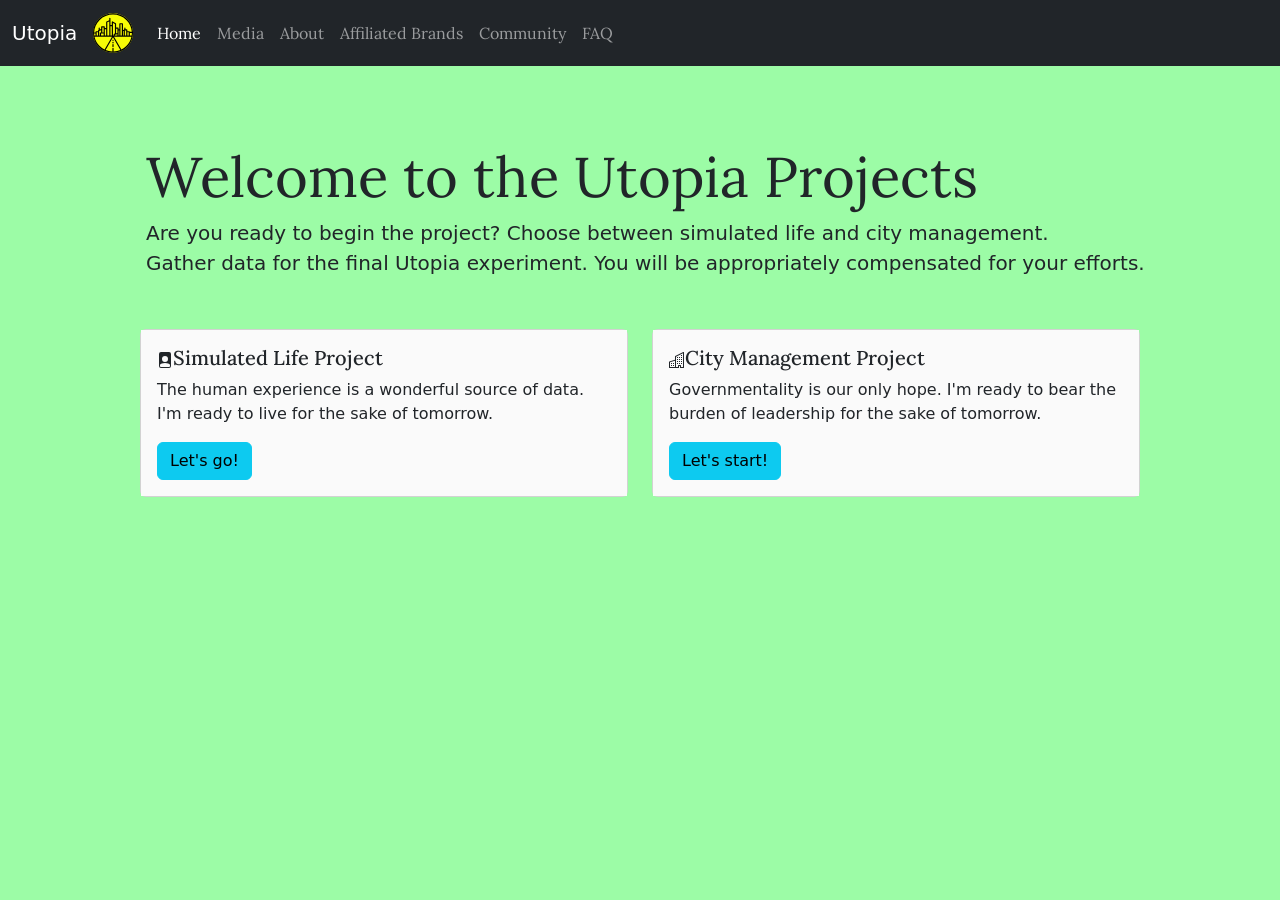
==== Home.html @ 171782ce "Initial commit" ====
<!doctype html>
<html lang="en">
  <head>
    <!-- Required meta tags -->
    <meta charset="utf-8">
    <meta name="viewport" content="width=device-width, initial-scale=1">

    <!-- Bootstrap CSS -->
    <link href="https://cdn.jsdelivr.net/npm/bootstrap@5.1.1/dist/css/bootstrap.min.css" rel="stylesheet" integrity="sha384-F3w7mX95PdgyTmZZMECAngseQB83DfGTowi0iMjiWaeVhAn4FJkqJByhZMI3AhiU" crossorigin="anonymous">

    <!--Custom Styles-->
    <link rel="stylesheet" type="text/css" href="hstyle.css">

    <!--Font-->
    <link rel="preconnect" href="https://fonts.googleapis.com">
    <link rel="preconnect" href="https://fonts.gstatic.com" crossorigin>
    <link href="https://fonts.googleapis.com/css2?family=Lora&display=swap" rel="stylesheet">

    <title>Utopia</title>
  </head>
  <body>
    <!--navbar-->
    <nav class="navbar navbar-expand-lg navbar-dark bg-dark">
        
        <div class="container-fluid">
            <!--Brand Name-->
          <a class="navbar-brand" href="#">Utopia</a>
          <!--Icon-->
        <a class="navbar-brand" href="#">
            <img src="Group 1.svg" alt=""  width="40" height="40">
          </a>
          <button class="navbar-toggler" type="button" data-bs-toggle="collapse" data-bs-target="#navbarNav" aria-controls="navbarNav" aria-expanded="false" aria-label="Toggle navigation">
            <span class="navbar-toggler-icon"></span>
          </button>
          <div class="collapse navbar-collapse" id="navbarNav">
            <ul class="navbar-nav">
                <li class="nav-item">
                    <a class="nav-link active" aria-current="page" href="Home.html">Home</a>
                </li>
              <li class="nav-item">
                    <a class="nav-link" href="#">Media</a>
                </li>
              <li class="nav-item">
                <a class="nav-link" href="About.html">About</a>
              </li>
              <li class="nav-item">
                <a class="nav-link" href="#">Affiliated Brands</a>
              </li>
              <li class="nav-item">
                <a class="nav-link" href="#">Community</a>
              </li>
              <li class="nav-item">
                <a class="nav-link" href="#">FAQ</a>
              </li>
            </ul>
          </div>
        </div>
      </nav> <!--END navbar code-->

      <!--Jumbotron-->
      <div class="jumbotron jumbotron-fluid">
          <div class="container">
              <h1 class="display-4">Welcome to the Utopia Projects</h1>
              <p class="lead">Are you ready to begin the project? Choose between simulated life and city management. <br> Gather data for the final Utopia experiment. You will be appropriately compensated for your efforts.</p>
          </div>
      </div><!--END jumbotron-->

      <!--Cards-->
      <div id="game-choice" class="row">
        <div class="col-sm-6">
          <div class="card">
            <div class="card-body">
              <h5 class="card-title"><svg xmlns="http://www.w3.org/2000/svg" width="16" height="16" fill="currentColor" class="bi bi-file-person-fill" viewBox="0 0 16 16">
                <path d="M12 0H4a2 2 0 0 0-2 2v12a2 2 0 0 0 2 2h8a2 2 0 0 0 2-2V2a2 2 0 0 0-2-2zm-1 7a3 3 0 1 1-6 0 3 3 0 0 1 6 0zm-3 4c2.623 0 4.146.826 5 1.755V14a1 1 0 0 1-1 1H4a1 1 0 0 1-1-1v-1.245C3.854 11.825 5.377 11 8 11z"/>
              </svg>Simulated Life Project</h5>
              <p class="card-text">The human experience is a wonderful source of data. I'm ready to live for the sake of tomorrow.</p>
              <a href="#" class="btn btn-info">Let's go!</a>
            </div>
          </div>
        </div>
        <div class="col-sm-6">
          <div class="card">
            <div class="card-body">
                
              <h5 class="card-title"><svg xmlns="http://www.w3.org/2000/svg" width="16" height="16" fill="currentColor" class="bi bi-building" viewBox="0 0 16 16">
                <path fill-rule="evenodd" d="M14.763.075A.5.5 0 0 1 15 .5v15a.5.5 0 0 1-.5.5h-3a.5.5 0 0 1-.5-.5V14h-1v1.5a.5.5 0 0 1-.5.5h-9a.5.5 0 0 1-.5-.5V10a.5.5 0 0 1 .342-.474L6 7.64V4.5a.5.5 0 0 1 .276-.447l8-4a.5.5 0 0 1 .487.022zM6 8.694 1 10.36V15h5V8.694zM7 15h2v-1.5a.5.5 0 0 1 .5-.5h2a.5.5 0 0 1 .5.5V15h2V1.309l-7 3.5V15z"/>
                <path d="M2 11h1v1H2v-1zm2 0h1v1H4v-1zm-2 2h1v1H2v-1zm2 0h1v1H4v-1zm4-4h1v1H8V9zm2 0h1v1h-1V9zm-2 2h1v1H8v-1zm2 0h1v1h-1v-1zm2-2h1v1h-1V9zm0 2h1v1h-1v-1zM8 7h1v1H8V7zm2 0h1v1h-1V7zm2 0h1v1h-1V7zM8 5h1v1H8V5zm2 0h1v1h-1V5zm2 0h1v1h-1V5zm0-2h1v1h-1V3z"/>
              </svg>City Management Project</h5>
              <p class="card-text">Governmentality is our only hope. I'm ready to bear the burden of leadership for the sake of tomorrow.</p>
              <a href="#" class="btn btn-info">Let's start!</a>
            </div>
          </div>
        </div>
      </div><!--END Cards-->

    

    <!-- Option 1: Bootstrap Bundle with Popper -->
    <script src="https://cdn.jsdelivr.net/npm/bootstrap@5.1.1/dist/js/bootstrap.bundle.min.js" integrity="sha384-/bQdsTh/da6pkI1MST/rWKFNjaCP5gBSY4sEBT38Q/9RBh9AH40zEOg7Hlq2THRZ" crossorigin="anonymous"></script>

    
  </body>
</html>
---- hstyle.css ----
body {
    background: url(Background.svg);
    background-size: cover;
}
.navbar-brand {
    margin-left: 10;
}
.navbar-nav {
    font-family: 'Lora', serif;
}
.card-title{
    font-size: 30;
    font-family: 'Lora', serif;
}
.card-body{
    background-color: rgb(250, 250, 250);
    
}
.display-4{
    font-family: 'Lora', serif;
}
#game-choice{
    
    width: 80%;
    height: 50%;
    margin: 0 auto;
    margin-top: 4%;
}

.jumbotron{
    
    margin-top: 6%;
    margin-left: 10%;
}
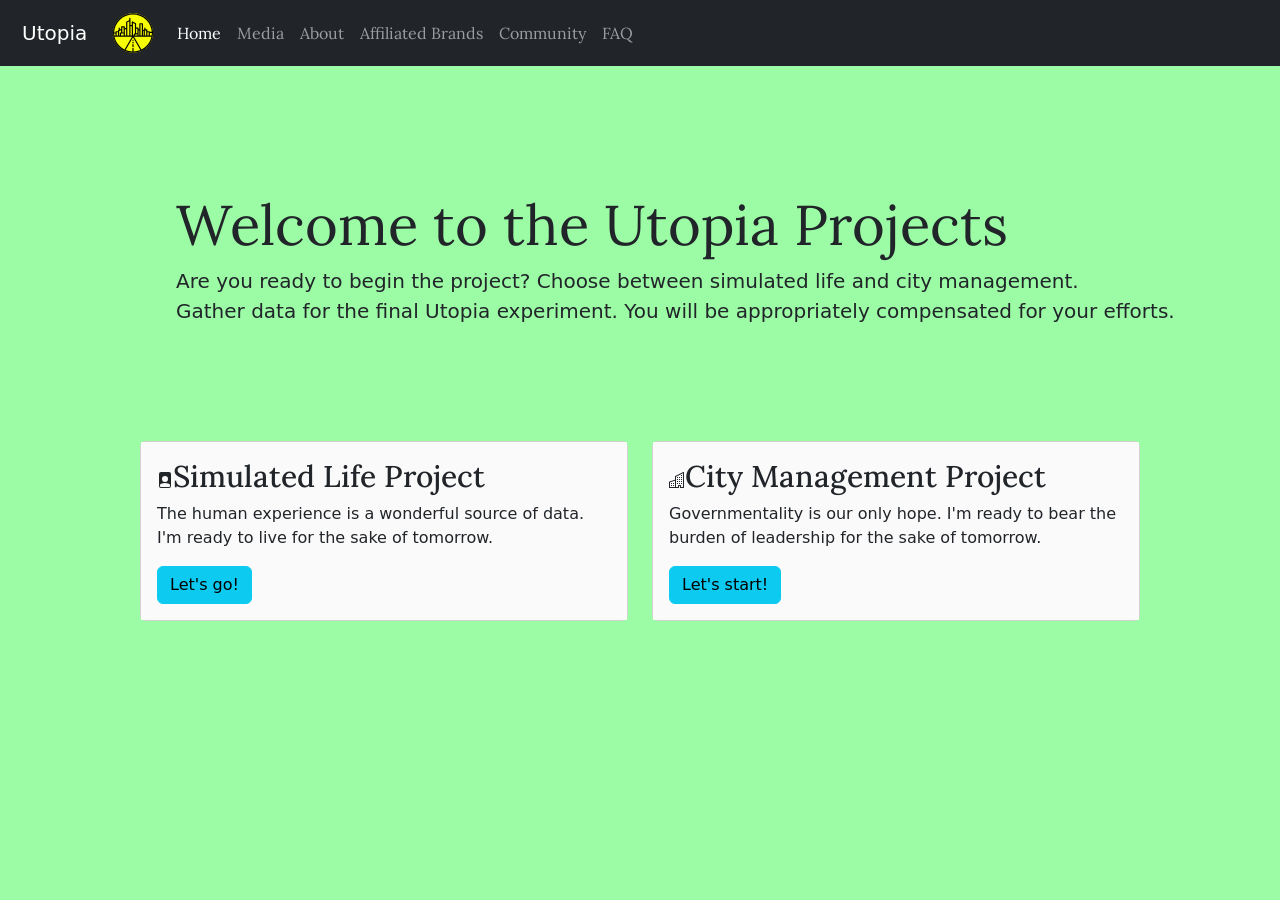
==== commit 2c20c223: "Fix Bootstrap 5 markup and build out the site shell The pages used Bootstrap 4's .jumbotron, which w" ====
--- a/Home.html
+++ b/Home.html
@@ -6,9 +6,10 @@
     <meta name="viewport" content="width=device-width, initial-scale=1">
 
     <!-- Bootstrap CSS -->
-    <link href="https://cdn.jsdelivr.net/npm/bootstrap@5.1.1/dist/css/bootstrap.min.css" rel="stylesheet" integrity="sha384-F3w7mX95PdgyTmZZMECAngseQB83DfGTowi0iMjiWaeVhAn4FJkqJByhZMI3AhiU" crossorigin="anonymous">
+    <link href="https://cdn.jsdelivr.net/npm/bootstrap@5.1.3/dist/css/bootstrap.min.css" rel="stylesheet" integrity="sha384-1BmE4kWBq78iYhFldvKuhfTAU6auU8tT94WrHftjDbrCEXSU1oBoqyl2QvZ6jIW3" crossorigin="anonymous">
 
     <!--Custom Styles-->
+    <link rel="stylesheet" type="text/css" href="base.css">
     <link rel="stylesheet" type="text/css" href="hstyle.css">
 
     <!--Font-->
@@ -24,10 +25,10 @@
         
         <div class="container-fluid">
             <!--Brand Name-->
-          <a class="navbar-brand" href="#">Utopia</a>
+          <a class="navbar-brand" href="index.html">Utopia</a>
           <!--Icon-->
-        <a class="navbar-brand" href="#">
-            <img src="Group 1.svg" alt=""  width="40" height="40">
+        <a class="navbar-brand" href="index.html">
+            <img src="Group 1.svg" alt="Utopia logo"  width="40" height="40">
           </a>
           <button class="navbar-toggler" type="button" data-bs-toggle="collapse" data-bs-target="#navbarNav" aria-controls="navbarNav" aria-expanded="false" aria-label="Toggle navigation">
             <span class="navbar-toggler-icon"></span>
@@ -38,37 +39,36 @@
                     <a class="nav-link active" aria-current="page" href="Home.html">Home</a>
                 </li>
               <li class="nav-item">
-                    <a class="nav-link" href="#">Media</a>
+                    <a class="nav-link" href="Media.html">Media</a>
                 </li>
               <li class="nav-item">
                 <a class="nav-link" href="About.html">About</a>
               </li>
               <li class="nav-item">
-                <a class="nav-link" href="#">Affiliated Brands</a>
+                <a class="nav-link" href="Brands.html">Affiliated Brands</a>
               </li>
               <li class="nav-item">
-                <a class="nav-link" href="#">Community</a>
+                <a class="nav-link" href="Community.html">Community</a>
               </li>
               <li class="nav-item">
-                <a class="nav-link" href="#">FAQ</a>
+                <a class="nav-link" href="FAQ.html">FAQ</a>
               </li>
             </ul>
           </div>
         </div>
       </nav> <!--END navbar code-->
 
-      <!--Jumbotron-->
-      <div class="jumbotron jumbotron-fluid">
-          <div class="container">
-              <h1 class="display-4">Welcome to the Utopia Projects</h1>
-              <p class="lead">Are you ready to begin the project? Choose between simulated life and city management. <br> Gather data for the final Utopia experiment. You will be appropriately compensated for your efforts.</p>
-          </div>
-      </div><!--END jumbotron-->
+      <!--Hero-->
+      <div class="hero p-5 rounded-3">
+          <h1 class="display-4">Welcome to the Utopia Projects</h1>
+          <p class="lead">Are you ready to begin the project? Choose between simulated life and city management. <br> Gather data for the final Utopia experiment. You will be appropriately compensated for your efforts.</p>
+      </div><!--END hero-->
 
       <!--Cards-->
-      <div id="game-choice" class="row">
+      <div id="game-choice" class="container">
+        <div class="row g-4">
         <div class="col-sm-6">
-          <div class="card">
+          <div class="card h-100">
             <div class="card-body">
               <h5 class="card-title"><svg xmlns="http://www.w3.org/2000/svg" width="16" height="16" fill="currentColor" class="bi bi-file-person-fill" viewBox="0 0 16 16">
                 <path d="M12 0H4a2 2 0 0 0-2 2v12a2 2 0 0 0 2 2h8a2 2 0 0 0 2-2V2a2 2 0 0 0-2-2zm-1 7a3 3 0 1 1-6 0 3 3 0 0 1 6 0zm-3 4c2.623 0 4.146.826 5 1.755V14a1 1 0 0 1-1 1H4a1 1 0 0 1-1-1v-1.245C3.854 11.825 5.377 11 8 11z"/>
@@ -79,9 +79,9 @@
           </div>
         </div>
         <div class="col-sm-6">
-          <div class="card">
+          <div class="card h-100">
             <div class="card-body">
-                
+
               <h5 class="card-title"><svg xmlns="http://www.w3.org/2000/svg" width="16" height="16" fill="currentColor" class="bi bi-building" viewBox="0 0 16 16">
                 <path fill-rule="evenodd" d="M14.763.075A.5.5 0 0 1 15 .5v15a.5.5 0 0 1-.5.5h-3a.5.5 0 0 1-.5-.5V14h-1v1.5a.5.5 0 0 1-.5.5h-9a.5.5 0 0 1-.5-.5V10a.5.5 0 0 1 .342-.474L6 7.64V4.5a.5.5 0 0 1 .276-.447l8-4a.5.5 0 0 1 .487.022zM6 8.694 1 10.36V15h5V8.694zM7 15h2v-1.5a.5.5 0 0 1 .5-.5h2a.5.5 0 0 1 .5.5V15h2V1.309l-7 3.5V15z"/>
                 <path d="M2 11h1v1H2v-1zm2 0h1v1H4v-1zm-2 2h1v1H2v-1zm2 0h1v1H4v-1zm4-4h1v1H8V9zm2 0h1v1h-1V9zm-2 2h1v1H8v-1zm2 0h1v1h-1v-1zm2-2h1v1h-1V9zm0 2h1v1h-1v-1zM8 7h1v1H8V7zm2 0h1v1h-1V7zm2 0h1v1h-1V7zM8 5h1v1H8V5zm2 0h1v1h-1V5zm2 0h1v1h-1V5zm0-2h1v1h-1V3z"/>
@@ -91,12 +91,13 @@
             </div>
           </div>
         </div>
+        </div>
       </div><!--END Cards-->
 
     
 
-    <!-- Option 1: Bootstrap Bundle with Popper -->
-    <script src="https://cdn.jsdelivr.net/npm/bootstrap@5.1.1/dist/js/bootstrap.bundle.min.js" integrity="sha384-/bQdsTh/da6pkI1MST/rWKFNjaCP5gBSY4sEBT38Q/9RBh9AH40zEOg7Hlq2THRZ" crossorigin="anonymous"></script>
+    <!-- Bootstrap Bundle with Popper -->
+    <script src="https://cdn.jsdelivr.net/npm/bootstrap@5.1.3/dist/js/bootstrap.bundle.min.js" integrity="sha384-ka7Sk0Gln4gmtz2MlQnikT1wXgYsOg+OMhuP+IlRH9sENBO0LRn5q+8nbTov4+1p" crossorigin="anonymous"></script>
 
     
   </body>
--- a/base.css
+++ b/base.css
@@ -0,0 +1,38 @@
+/* Shared across every page. Page-specific overrides live in the
+   per-page stylesheet loaded after this one. */
+
+body {
+    background: url(Background.svg);
+    background-size: cover;
+    background-attachment: fixed;
+}
+
+/* Brand palette, taken from the logo and background art */
+:root {
+    --utopia-purple: #60285D;
+    --utopia-mint: #9CFCA6;
+    --utopia-yellow: #F6FB06;
+}
+
+.navbar-brand {
+    margin-left: 10px;
+}
+
+.navbar-nav {
+    font-family: 'Lora', serif;
+}
+
+.display-4 {
+    font-family: 'Lora', serif;
+}
+
+.card-title {
+    font-family: 'Lora', serif;
+}
+
+/* Replaces Bootstrap 4's .jumbotron, which no longer exists in v5 */
+.hero {
+    margin-top: 6%;
+    margin-left: 10%;
+    margin-right: 10%;
+}
--- a/hstyle.css
+++ b/hstyle.css
@@ -1,34 +1,19 @@
-body {
-    background: url(Background.svg);
-    background-size: cover;
+/* Home page overrides. Loaded after base.css. */
+
+.card-title {
+    font-size: 30px;
 }
-.navbar-brand {
-    margin-left: 10;
+
+.card-body {
+    background-color: rgb(250, 250, 250);
 }
-.navbar-nav {
-    font-family: 'Lora', serif;
+
+.hero {
+    margin-right: 0;
 }
-.card-title{
-    font-size: 30;
-    font-family: 'Lora', serif;
-}
-.card-body{
-    background-color: rgb(250, 250, 250);
-    
-}
-.display-4{
-    font-family: 'Lora', serif;
-}
-#game-choice{
-    
+
+#game-choice {
     width: 80%;
-    height: 50%;
     margin: 0 auto;
     margin-top: 4%;
 }
-
-.jumbotron{
-    
-    margin-top: 6%;
-    margin-left: 10%;
-}
